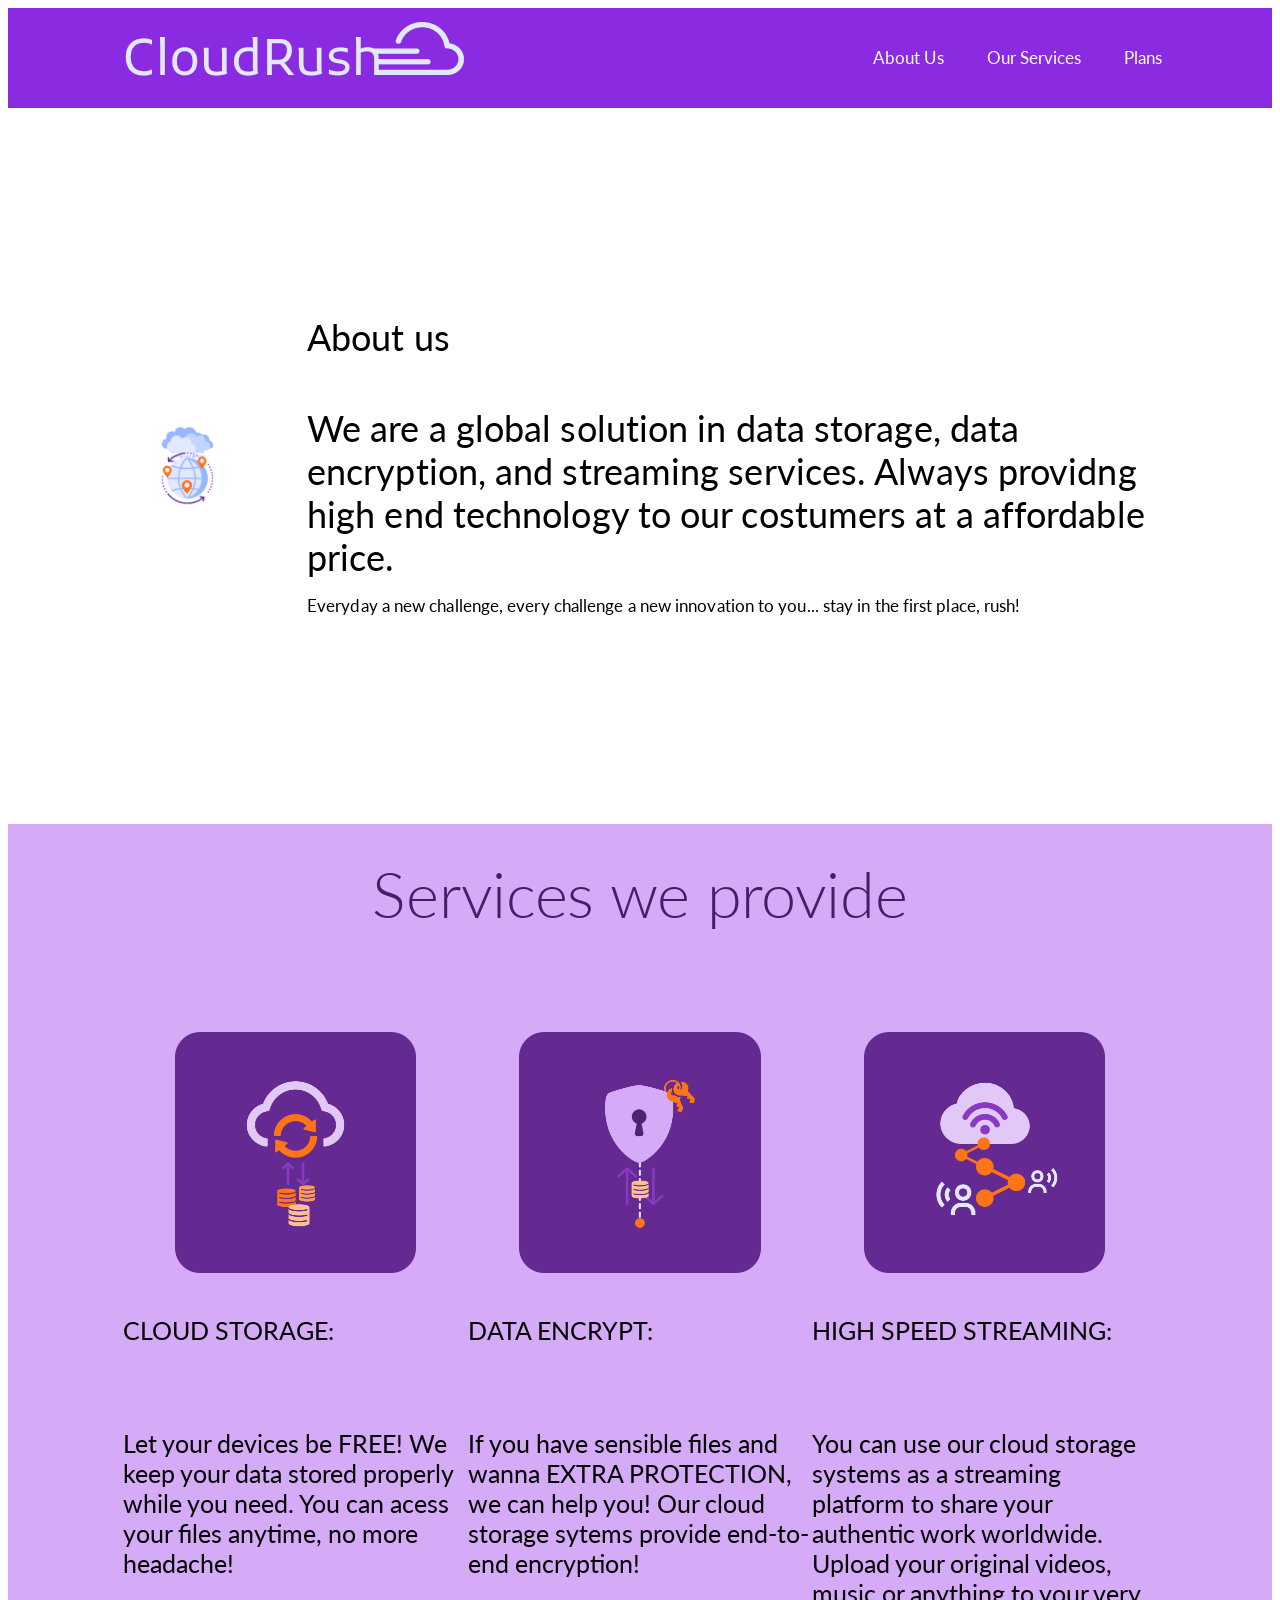
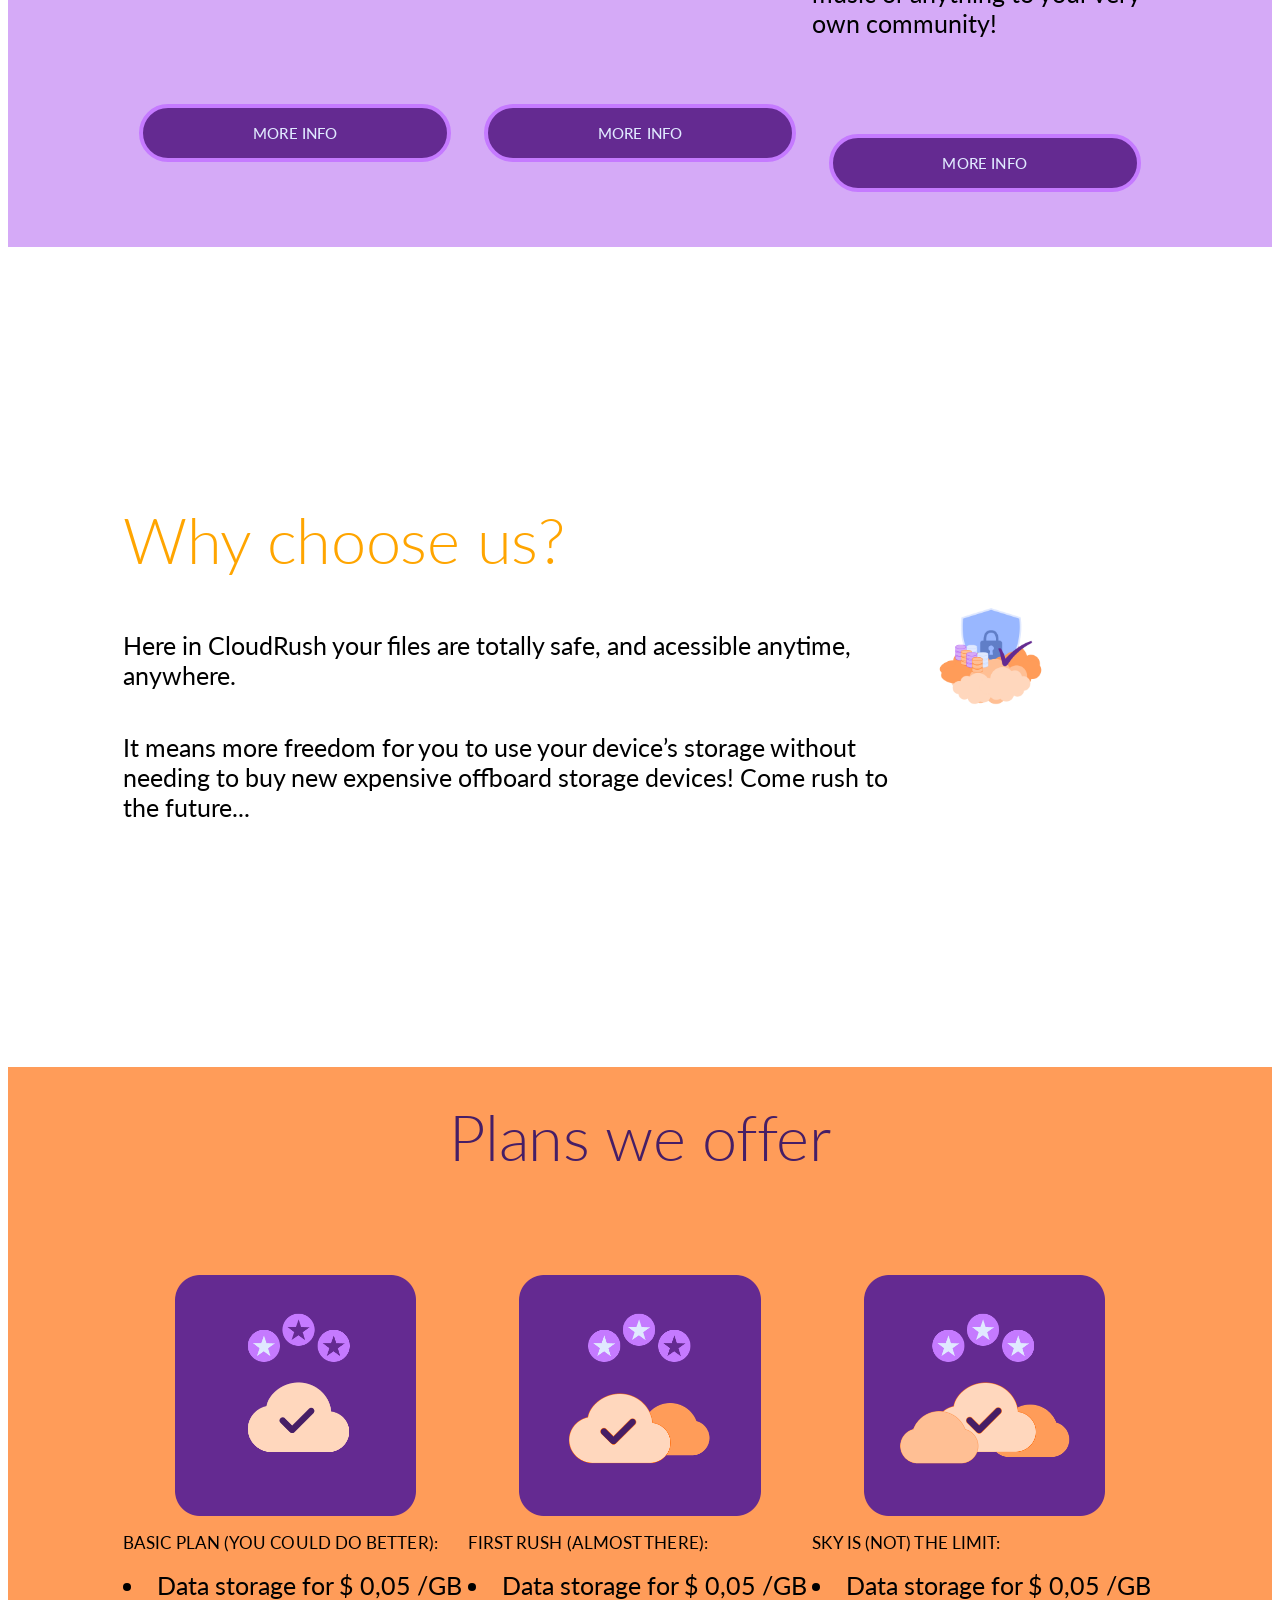
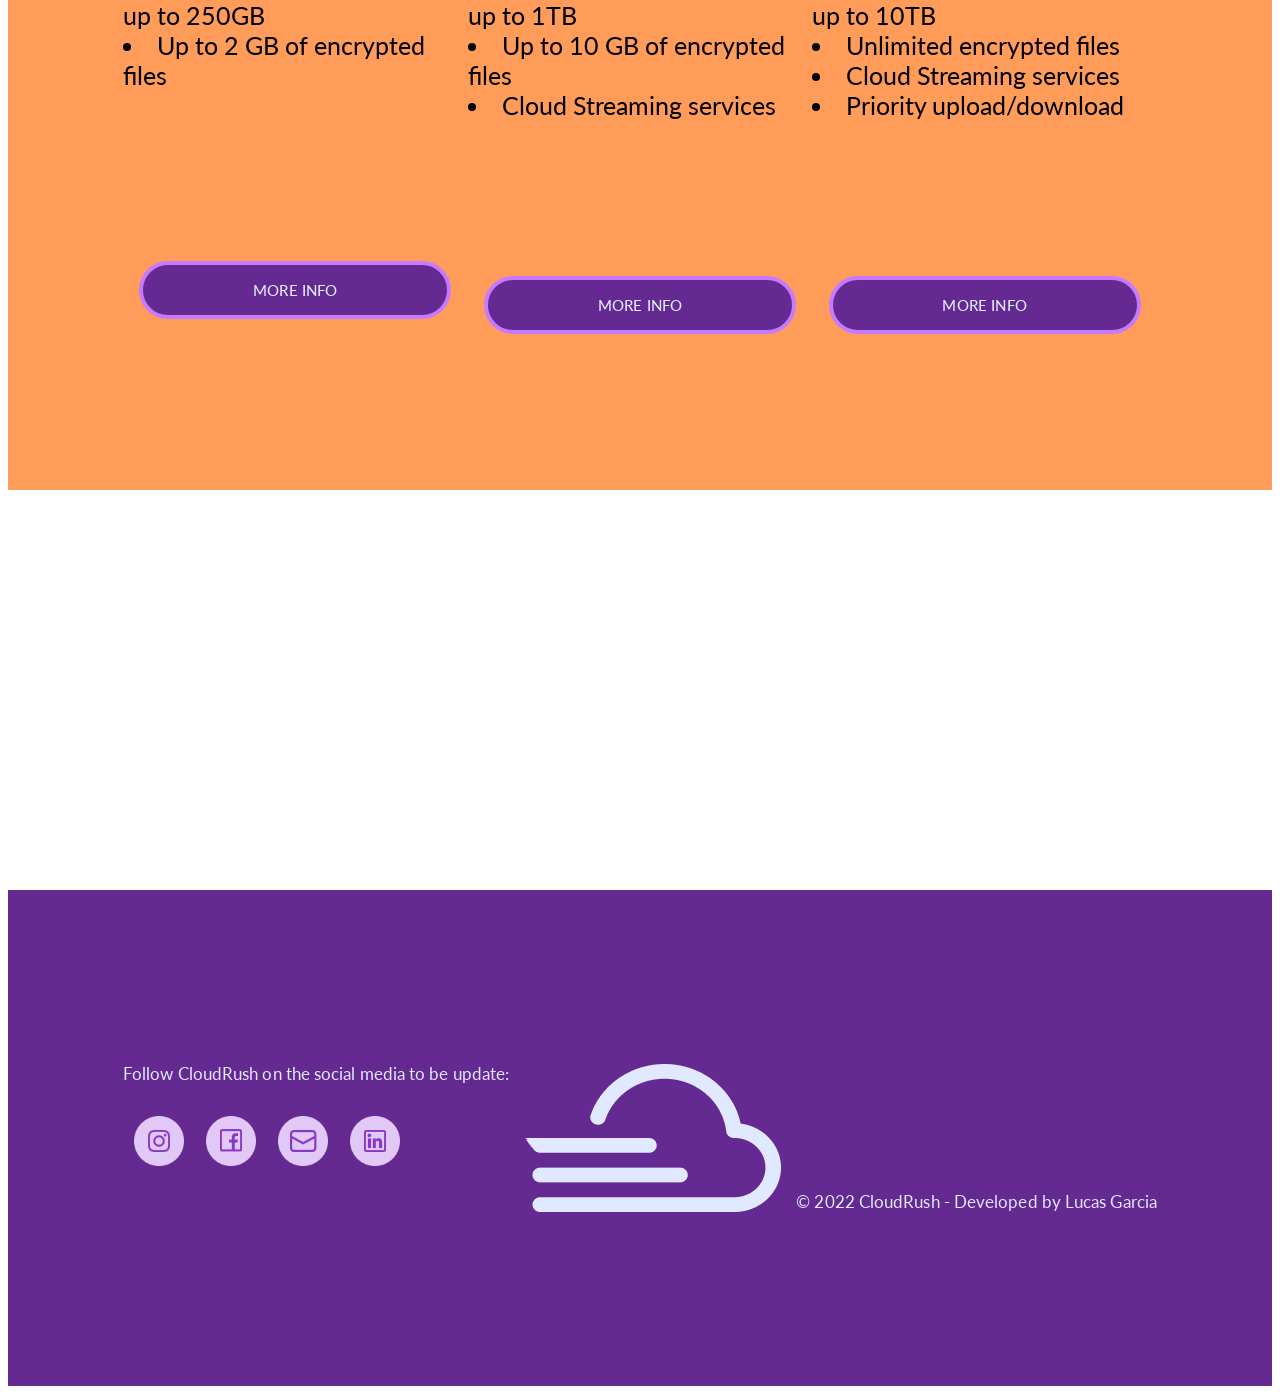
==== Landing Page UI Project/index.html @ 66588a2b "Updates Exercises HTML 12/05/2022" ====
<!DOCTYPE html>
<html lang="pt-br">
<head>
    <meta charset="UTF-8">
    <meta name="viewport" content="width=device-width, initial-scale=1.0">
    <title>CloudRush HTML</title>
    <link rel="stylesheet" href="./style.css">
    <link rel="stylesheet" type="text/css" href="//fonts.googleapis.com/css?family=Lato" />
</head>
<body>
    <header>
        <img class="logo" src="logo.png" alt="logo image">
        <ul class="menu">
            <li class="list_items"><a href="#quem-somos">About Us</a></li>
            <li class="list_items"><a href="#servicos">Our Services</a></li>
            <li class="list_items"><a href="#planos">Plans</a></li>
        </ul>
    </header>
    <div class="about_us">
        <div class="txt_about_us">
            <h4>About us</h4>
            <h4>We are a global solution in data storage, data encryption, and streaming services. Always providng high end technology to our costumers at a affordable price. </p>
            <p>Everyday a new challenge, every challenge a new innovation to you... stay in the first place, rush!</p>
        </div>
        <div class="img_about_us">
            <img src="about us.png" alt="presentation banner about us">
        </div>
    </div>
            <div class="our_services">
                <div class="txt_our_services">
                    <h3>Services we provide</h3>
                </div>
                <div class="our_services_box">
                <div class="our_services_card">
                <div><img src="storage.png" alt="storage service image"></div>
                <h5 class="txt_our_services">CLOUD STORAGE:</h5>
                <h5 class="txt_our_services">Let your devices be FREE! We keep your data stored properly while you need. You can acess your files anytime, no more headache!</h5>
                <a href="#">MORE INFO</a>
            </div>
            <div class="our_services_card">
                <div><img src="encrypt.png" alt="encrypt services image"></div>
                <h5 class="txt_our_services">DATA ENCRYPT:</h5>
                <h5 class="txt_our_services">If you have sensible files and wanna EXTRA PROTECTION, we can help you! Our cloud storage sytems provide end-to-end encryption!</h5>
                <a href="#">MORE INFO</a>
            </div>
            <div class="our_services_card">
                <div><img src="stream.png" alt="storage services image"></div>
                <h5 class="txt_our_services">HIGH SPEED STREAMING:</h5>
                <h5 class="txt_our_services">You can use our cloud storage systems as a streaming platform to share your authentic work worldwide. Upload your original videos, music or anything to your very own community!</h5>
                <a href="#">MORE INFO</a>
            </div>
            </div>
            </div>

            <div class="why_choose_us">
                <div class="txt_why_choose_us">
                    <h2>Why choose us?</h2>
                    <h5>Here in CloudRush your files are totally safe, and acessible anytime, anywhere.</h5>
                    <h5>It means more freedom for you to use your device’s storage without needing to buy new expensive offboard storage devices! Come rush to the future...</h5>
                </div>
                <div class="img_why_choose_us">
                    <img src="why choose us.png" alt="presentation banner why choose us?">
                </div>
            </div>
            <div class="our_plans">
                <div class="txt_our_plans">
                    <h3>Plans we offer</h3>
                </div>
                <div class="our_plans_box">
                <div class="our_plans_card">
                <div><img src="basic.png" alt="basic plan image"></div>
                <p class="txt_our_plans">BASIC PLAN (YOU COULD DO BETTER):</p>
                <div class="our_plans_list">
                <li class="plans" >Data storage for $ 0,05 /GB up to 250GB</li>
                <li class="plans" >Up to 2 GB of encrypted files</li>
            </div>
                <a href="#">MORE INFO</a>
            </div>
            <div class="our_plans_card">
                <div><img src="premium.png" alt="premium plan image"></div>
                <p class="txt_our_plans">FIRST RUSH (ALMOST THERE):</p>
                <div class="our_plans_list">
                <li class="plans" >Data storage for $ 0,05 /GB up to 1TB</li>
                <li class="plans" >Up to 10 GB of encrypted files</li>
                <li class="plans" >Cloud Streaming services</li>
            </div>
                <a href="#">MORE INFO</a>
            </div>
            <div class="our_plans_card">
                <div><img src="ultimate.png" alt="ultimate plan image"></div>
                <p class="txt_our_services">SKY IS (NOT) THE LIMIT:</p>
                <div class="our_plans_list">
                <li class="plans">Data storage for $ 0,05 /GB up to 10TB</li>
                <li class="plans">Unlimited encrypted files</li>
                <li class="plans">Cloud Streaming services</li>
                <li class="plans">Priority upload/download </li>
            </div>
                <a href="#">MORE INFO</a>
            </div>
            </div>
            </div>
            


    <footer>
        <div class ="footer_1">
            <div class="footer_box">
                <div class="social_media_outer">
                <p>Follow CloudRush on the social media to be update:</p>
                <div class="social_media">
                   <a href="#"> <img  src="insta.png" alt="Instagram logo"></a>
                   <a href="#"><img  src="face.png" alt="Facebook logo"></a>
                   <a href="#"> <img  src="mail.png" alt="E-mail logo"></a>
                   <a href="#"><img  src="linkedin.png" alt="linkedin logo"></a>
                </div>
            </div>
                <div class="footer_logo"><img src="graph.png" alt="graph logo footer image"></div>
                <div class="copyright"><p>&copy; 2022 CloudRush - Developed by Lucas Garcia</p></div>
            </div>

    </div>
    </footer>
</body>
</html>
---- Landing Page UI Project/style.css ----
h1{
/* Headline 1 */

font-family: 'Lato';
font-style: normal;
font-weight: 300;
font-size: 101px;
line-height: 121px;

letter-spacing: -0.015em;

}
h2{
/* Headline 2 */

font-family: 'Lato';
font-style: normal;
font-weight: 300;
font-size: 63px;
line-height: 76px;
/* identical to box height */


letter-spacing: -0.005em;  
}
h3{
/* Headline 3 */

font-family: 'Lato';
font-style: normal;
font-weight: 300;
font-size: 63px;
line-height: 76px;
/* identical to box height */

letter-spacing: -0.005em;  
}
h4{
/* Headline 4 */

font-family: 'Lato';
font-style: normal;
font-weight: 400;
font-size: 36px;
line-height: 43px;

letter-spacing: 0.0025em;   
}
h5{
/* Headline 5 */

font-family: 'Lato';
font-style: normal;
font-weight: 400;
font-size: 25px;
line-height: 30px;
/* identical to box height */
}
li{
font-family: 'Lato';
font-style: normal;
font-weight: 400;
font-size: 25px;
line-height: 30px;

}
h6{
/* Headline 6 */

font-family: 'Lato';
font-style: normal;
font-weight: 400;
font-size: 25px;
line-height: 30px;
/* identical to box height */

 
}
p{
/* body 1 */
font-family: 'Lato';
font-style: normal;
font-weight: 400;
font-size: 17px;
line-height: 20px;
letter-spacing: 0.005em;
/* identical to box height */

 
}
a{
    /* BUTTON */
font-family: 'Lato';
font-style: normal;
font-weight: 500;
font-size: 15px;
line-height: 18px;
/* identical to box height */

letter-spacing: 0.0125em;
}
header{
    justify-content: space-between;
    background-color: blueviolet;
    color: aliceblue;
    height: 100px;
    display: flex;
    align-items: center;

}
.logo{
    margin-left: 115px;
    margin-right: 115px;
}
div img{
    display: block;
    width: 70%;
}
.list_items{
    margin-left: 42px;
    list-style: none;
    padding: auto;
    display: flex;
}
.menu{
    display: flex;
    flex-direction: row;
    margin: 110px;
}
li a{
font-family: 'Lato';
font-style: normal;
font-weight: 400;
font-size: 17px;
line-height: 28px;
/* identical to box height */

text-align: center;  
letter-spacing: 0.005em;
text-decoration: none;
color: rgb(255, 255, 255);
}
.flex-container{
    display: flex;
    max-width: 992px;
    margin: auto;
    justify-content: space-between;

}
.about_us{
    margin-top: 160px;
    margin-left: 115px;
    margin-right: 115px;
    display: flex;
    flex-direction: row-reverse;
    align-items: center;
    justify-content: space-between;
}
.txt_about_us{
max-width: 911px;
min-height: 383px;  
}
.txt_about_us h2{
    color: orange;

}
.txt_about_us p{
    color: black;

}
.img_about_us{
    float: right;
}
.our_services{
    justify-content: space-between;
    background-color: #D5AAF7;
    margin-top: 160px;
}
.our_services img{
    display: block;
    width: 70%;
    margin: auto;
}
.our_services_box{
    display: flex;
    align-items: center;
    margin-left: 115px;
    margin-right: 115px;
    justify-content: space-between
}

.our_services_card{
    padding-top: 5px;
    width: 480px;
    height: 815px;
    justify-content: space-around;
    display: flex;
    flex-direction: column;
}

.txt_our_services h3{
    padding-top: 32px;
    padding-bottom: 32px;
    text-align: center;
    color: #461E66;

}
.txt_our_services p{
    margin-top: 48px;
    height: 205px;  
    color: black;

}
.our_services a{
    text-align: center;
    min-width: 240px;
    max-height: 50px;
    margin-top: 32px;
    margin-bottom: 72px;
    margin: auto;
    display: block;
    background-color: #642A91;
    border: 4px solid #C57AFF;
    border-radius: 50px;
    padding: 16px 32px;
    text-decoration: none;
    color: #E0E9FF;
    ;

}
.why_choose_us{
    margin-top: 160px;
    margin-left: 115px;
    margin-right: 115px;
    display: flex;
    align-items: center;
    justify-content: space-between;
}
.txt_why_choose_us{
max-width: 911px;
min-height: 383px;  
}
.txt_why_choose_us h2{
    color: orange;

}
.txt_why_choose_us p{
    color: black;

}
.img_why_choose_us{
    display: flex;
    align-items: center;
    height: 500px;
    margin: auto;
}
.img_why_choose_us img{
    height: fit-content;
}

.our_plans{
    justify-content: space-between;
    background-color: #FF9C59;
    margin-top: 160px;
}
.our_plans img{
    display: block;
    width: 70%;
    margin: auto;
}
.our_plans_box{
    display: flex;
    align-items: center;
    margin-left: 115px;
    margin-right: 115px;
    justify-content: space-between
}

.our_plans_card{
    padding-top: 5px;
    width: 480px;
    height: 815px;
    justify-content: space-around;
    display: flex;
    flex-direction: column;
}

.txt_our_plans h3{
    padding-top: 32px;
    padding-bottom: 32px;
    text-align: center;
    color: #461E66;

}

.our_plans a{
    text-align: center;
    min-width: 240px;
    max-height: 50px;
    margin-top: 32px;
    margin-bottom: 72px;
    margin: auto;
    display: block;
    background-color: #642A91;
    border: 4px solid #C57AFF;
    border-radius: 50px;
    padding: 16px 32px;
    text-decoration: none;
    color: #E0E9FF;
    ;

}
footer{
    background-color: #642A91;
}
.footer_1{
    align-items: center;
    display: flex;
    flex-direction: row;
    margin-top: 400px;
    height: 496px;
    margin-left: 115px;
    margin-right: 115px;
}
.social_media_outer{
    display: flex;
    flex-direction: column;
    align-items: flex-start;
    max-width: 438px;
}
.social_media{  
    margin-top: 32px;
    display: flex;
    justify-content: space-between;
    flex-direction: row;
}
.social_media img{
    margin: auto;
    max-height: 72px;
    max-width: 72px;
}
.footer_box{
    height: 148px;
    display: flex;
    flex-direction: row;
    width: 1700px;
    justify-content: space-between;
}
.footer_logo{
    height: 148px;
    display: flex;
    align-self: flex-end;
}
.footer_logo img {
    width: fit-content;
    margin: auto;
}
.footer_1 p{
    margin: 0px;
    color: #E0E9FF;
}
.copyright{
    display: flex;
    align-items: flex-end;
}
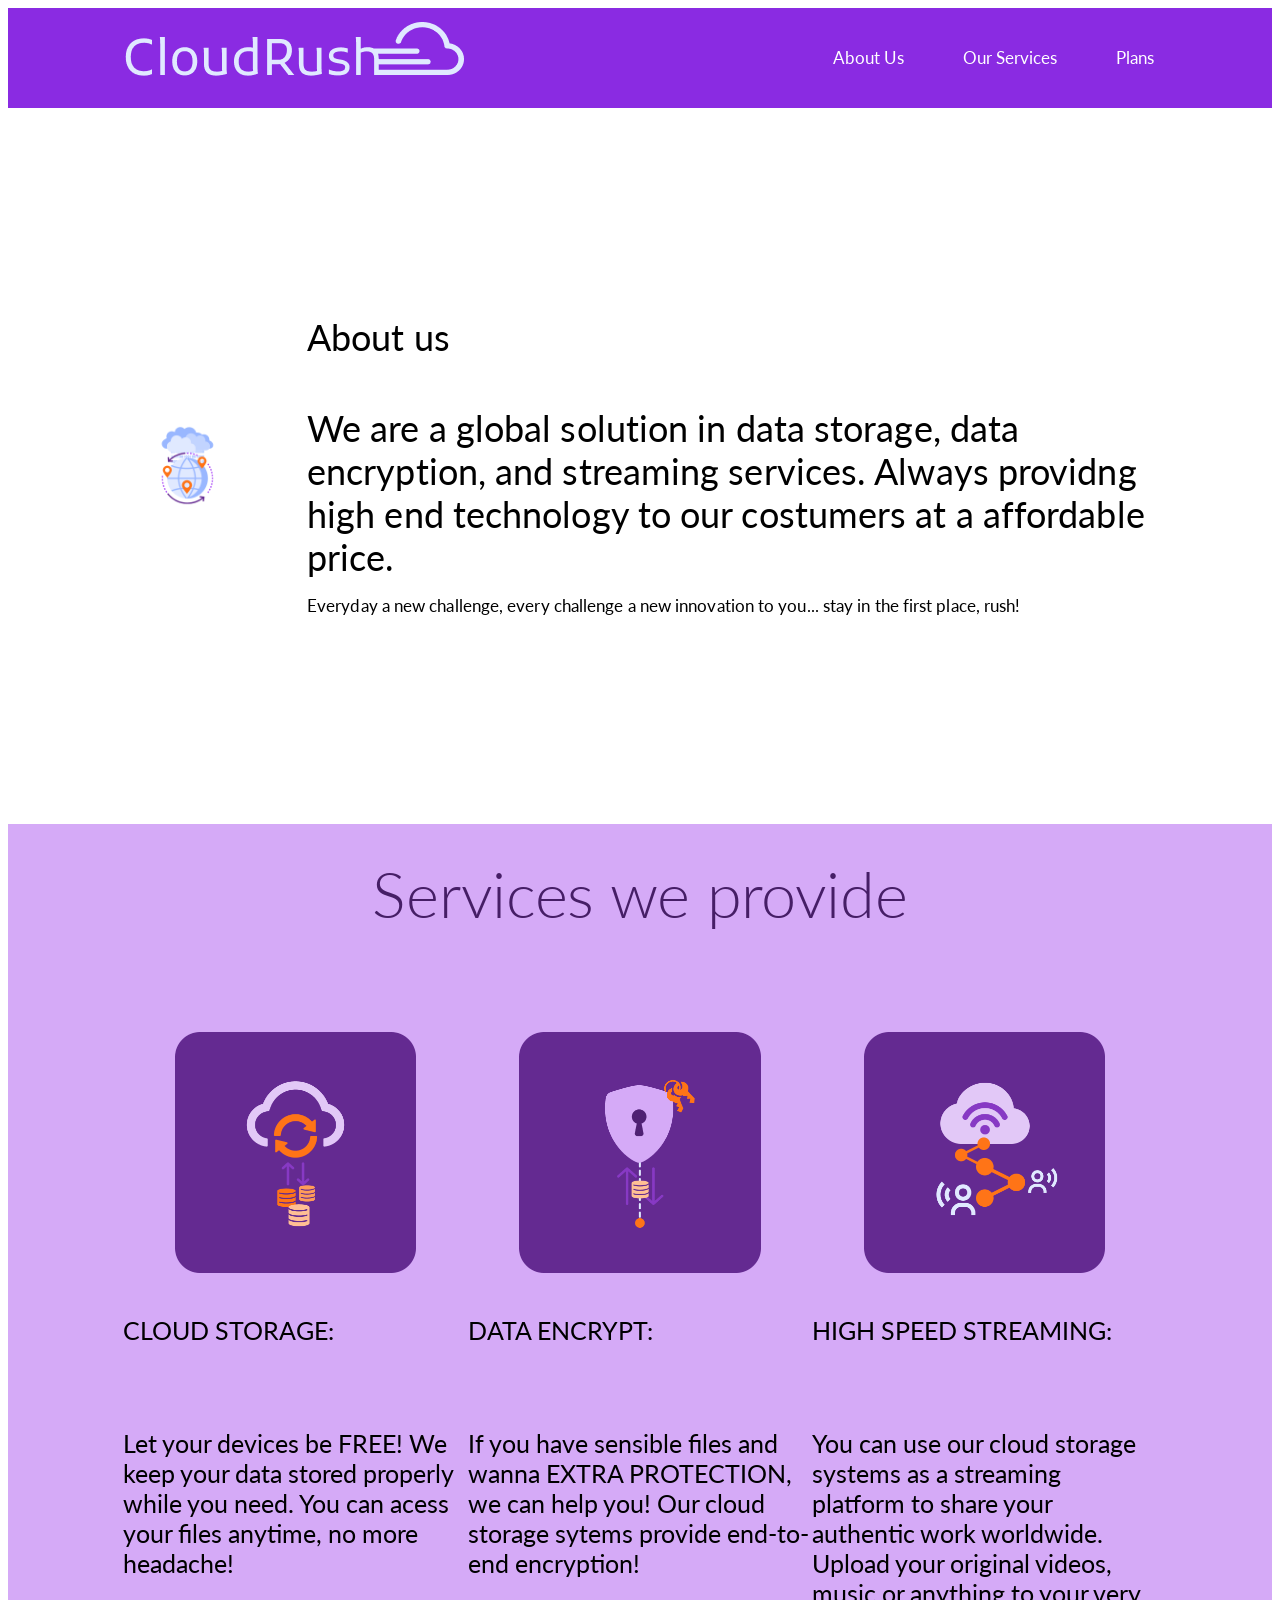
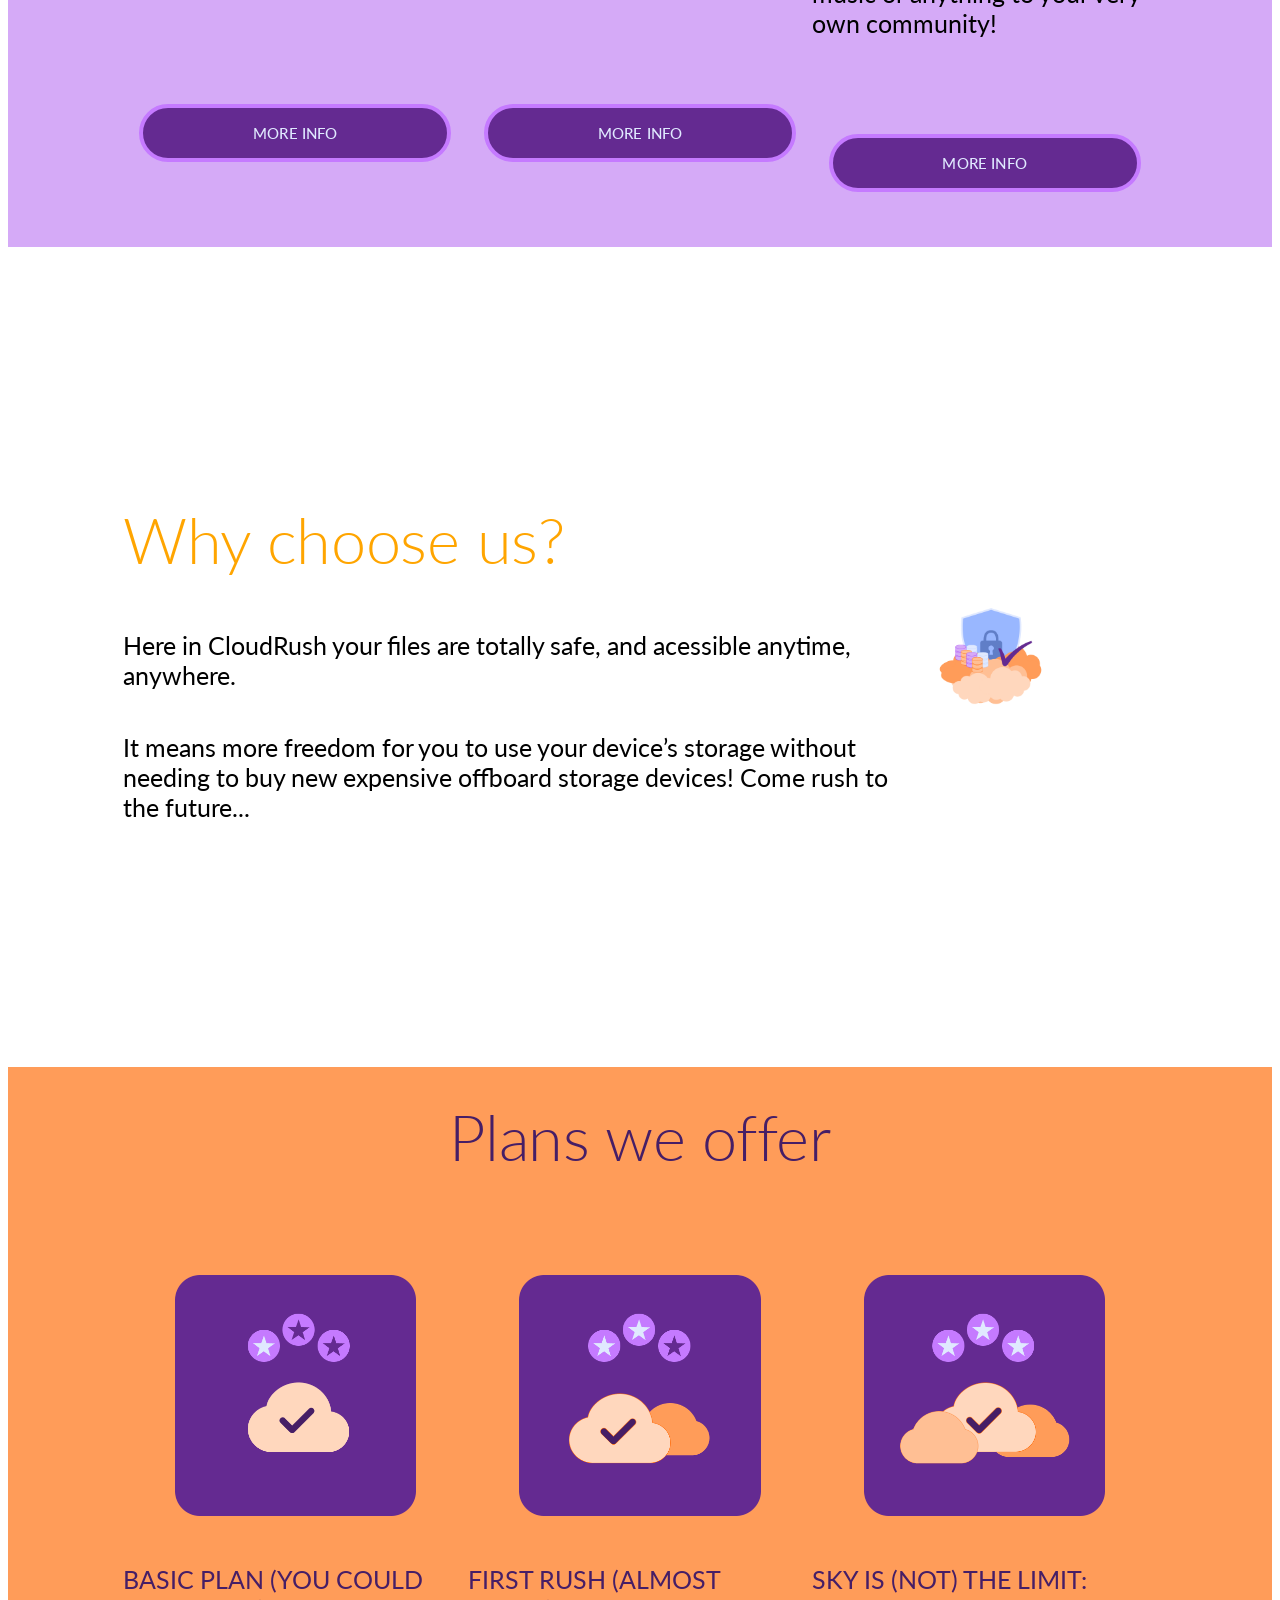
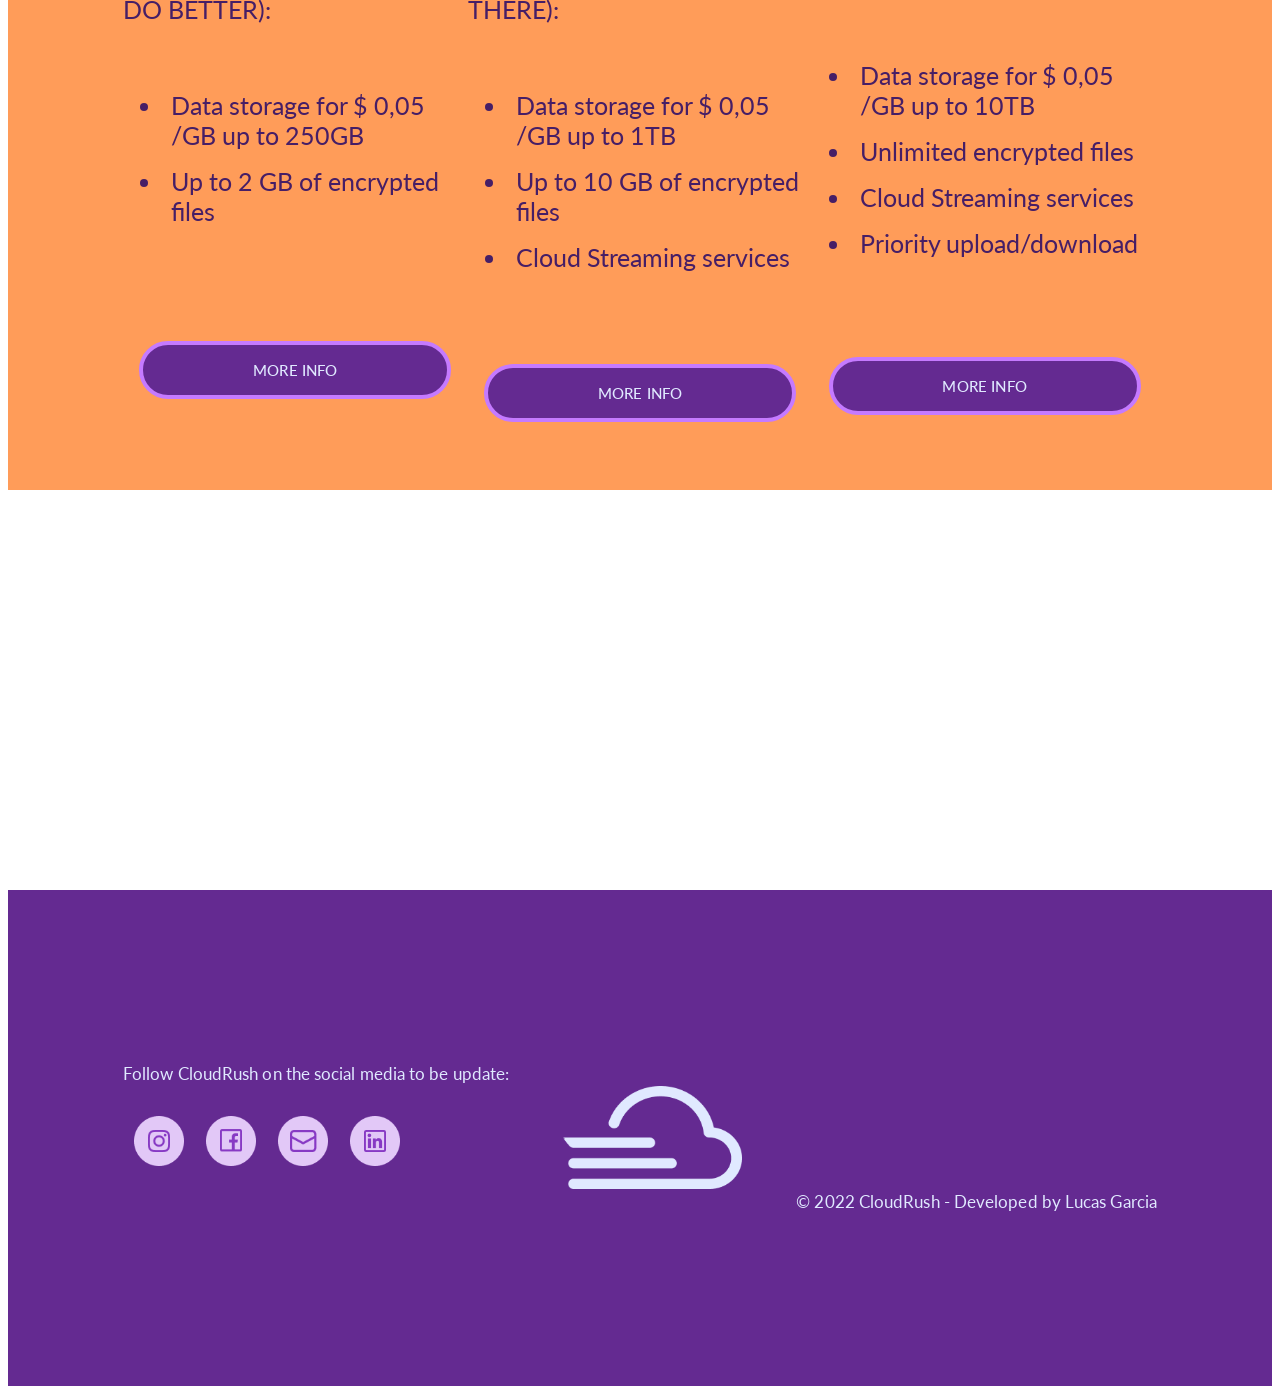
==== commit 1a1b4842: "updt 16/05" ====
--- a/Landing Page UI Project/index.html
+++ b/Landing Page UI Project/index.html
@@ -69,32 +69,33 @@
                 <div class="our_plans_box">
                 <div class="our_plans_card">
                 <div><img src="basic.png" alt="basic plan image"></div>
-                <p class="txt_our_plans">BASIC PLAN (YOU COULD DO BETTER):</p>
-                <div class="our_plans_list">
+                <div class="txt_our_plans"><h5>BASIC PLAN (YOU COULD DO BETTER):</h5></div>
+                <ul class="our_plans_list">
                 <li class="plans" >Data storage for $ 0,05 /GB up to 250GB</li>
                 <li class="plans" >Up to 2 GB of encrypted files</li>
-            </div>
+                </ul>
                 <a href="#">MORE INFO</a>
             </div>
             <div class="our_plans_card">
                 <div><img src="premium.png" alt="premium plan image"></div>
-                <p class="txt_our_plans">FIRST RUSH (ALMOST THERE):</p>
-                <div class="our_plans_list">
+                <div class="txt_our_plans"><h5>FIRST RUSH (ALMOST THERE):</h5></div>
+                <ul class="our_plans_list">
                 <li class="plans" >Data storage for $ 0,05 /GB up to 1TB</li>
                 <li class="plans" >Up to 10 GB of encrypted files</li>
                 <li class="plans" >Cloud Streaming services</li>
-            </div>
+                </ul>
                 <a href="#">MORE INFO</a>
             </div>
             <div class="our_plans_card">
                 <div><img src="ultimate.png" alt="ultimate plan image"></div>
-                <p class="txt_our_services">SKY IS (NOT) THE LIMIT:</p>
-                <div class="our_plans_list">
+                <div class="txt_our_plans"><h5>SKY IS (NOT) THE LIMIT:
+                </h5></div>
+                <ul class="our_plans_list">
                 <li class="plans">Data storage for $ 0,05 /GB up to 10TB</li>
                 <li class="plans">Unlimited encrypted files</li>
                 <li class="plans">Cloud Streaming services</li>
                 <li class="plans">Priority upload/download </li>
-            </div>
+                </ul>
                 <a href="#">MORE INFO</a>
             </div>
             </div>
--- a/Landing Page UI Project/style.css
+++ b/Landing Page UI Project/style.css
@@ -57,6 +57,7 @@
 /* identical to box height */
 }
 li{
+padding: 8px;
 font-family: 'Lato';
 font-style: normal;
 font-weight: 400;
@@ -205,10 +206,10 @@
     color: #461E66;
 
 }
-.txt_our_services p{
+.txt_our_services h5{
     margin-top: 48px;
     height: 205px;  
-    color: black;
+    color: #461E66;
 
 }
 .our_services a{
@@ -292,6 +293,10 @@
     color: #461E66;
 
 }
+.txt_our_plans h5{
+    margin-top: 48px; 
+    color: #461E66;
+}
 
 .our_plans a{
     text-align: center;
@@ -307,9 +312,11 @@
     padding: 16px 32px;
     text-decoration: none;
     color: #E0E9FF;
-    ;
-
-}
+
+}
+.our_plans_list{
+    color: #461E66;
+  }
 footer{
     background-color: #642A91;
 }
@@ -352,7 +359,8 @@
     align-self: flex-end;
 }
 .footer_logo img {
-    width: fit-content;
+    /* width: fit-content;
+    padding: auto; */
     margin: auto;
 }
 .footer_1 p{
